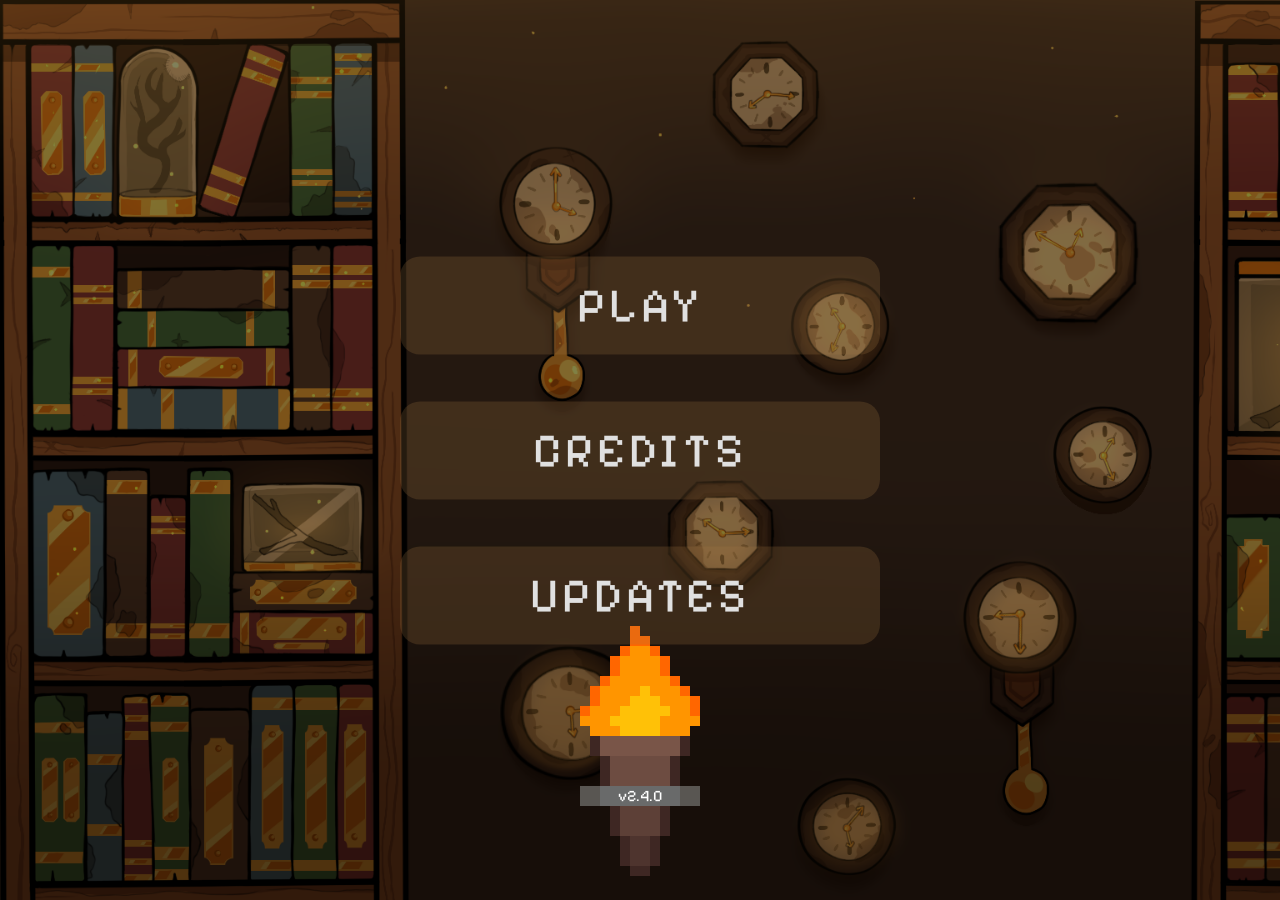
==== index.html @ 1cb91dc7 "first commit" ====
<!DOCTYPE html>
<html lang="en">
<head>
    <meta charset="UTF-8">
    <meta name="viewport" content="width=device-width, initial-scale=1.0">
    <title>crackTheCode V2</title>
    <link rel="stylesheet" href="css/index/index.css">
</head>

<body>


    <div id="torch">

        <img src="/images/torch.gif" alt="">
        <p style="position: absolute; font-size: 1em; bottom: 75px;">v2.4.0</p>
    </div>
    
    <div id="startScreen">
        <!--  -->
        <button id="playBtn" class="sBtn" onclick="playGame()">PLAY</button>
        <button id="creditsBtn" class="sBtn" onclick="openCredits()" >CREDITS</button>
        <button id="updatesBtn" class="sBtn" onclick="openUpdates()">UPDATES</button>

    </div>

    <div id="playScreen" class="screen hidden" tabindex="0">
        <button class="closeScreen">⬅</button>
        <h1>Welcome to Crack the Code V2</h1>
        <p>If you haven't solved V1, we recommend going back to complete it before continuing.
        In this game, you will be tasked with uncovering hidden clues, solving cryptic puzzles, and decoding complex patterns to advance through each level.
        Sharpen your mind—each step will test your logic, creativity, and attention to detail. Are you ready?
        </p>
        <h2 id="proceed">enter to proceed</h2>
    </div>
    
    <div id="creditsScreen" class="screen hidden">
        <button class="closeScreen">⬅</button>
        <p id="creditsParagraph">Created By
            <span class="creditsPTitle">Siddiq - The Mastermind Behind the Codes</span>
            <br>
            <br>
            <span class="creditsPTitle">Special Thanks</span>
            <br>
            to random stackoverflow threads, <br>
            to my patience
            to widdle // might remove soon
            <span class="creditsPTitle">Directors</span>
            <br>
            Thomas Family - 
            <span class="creditsPTitle">Ideas</span>
            <a href="https://codepen.io/bulanmaster/pen/poERRG">HACKSYS </a>
            
        
    </div>
    <div id="updatesScreen" class="screen hidden">
        <button class="closeScreen">⬅</button>
        <p style="font-size: 2em;">UPDATES:</p>
        <p>v2.1.0</p>
        <p>9.27.24 - HUST system</p>
        <p>9.28.24 - implemented smart api for mirror room (NO SPOILERS :D)</p>
        <p>9.29.24:10.3.24 - bug fixes, new levels</p>
        <p>10.4.24 - loading screen for level 1</p>
        <p>10.23.24 - level three updates</p>
        <p>11.26.24 - finished level three</p>
        <p>11.25.24 - made level harder, changed "C" to view inventory to "E", working on not allowing the user to open inventory while in the envelope</p>
        <p>11.27.24 - scrolled l4 terminal into view & also inserts element BEFORE the first element :> (so happy to fix that rn lol)</p>
        <p>11.27.24 - finished level 4 still has to be polished lmao</p>
    
    </div>

    <script src="/scripts/index/index.js"></script>
    <script src="/scripts/index/game.js"></script>
    <script src="/scripts/index/scripts.js"></script>

</body>
</html>
---- css/index/index.css ----
@import url('https://fonts.googleapis.com/css2?family=Jersey+15+Charted&family=Roboto:ital,wght@0,100;0,300;0,400;0,500;0,700;0,900;1,100;1,300;1,400;1,500;1,700;1,900&display=swap');

@import url('https://fonts.googleapis.com/css2?family=Pixelify+Sans:wght@400..700&display=swap');
@import url('https://fonts.googleapis.com/css2?family=Quicksand:wght@300..700&display=swap');

.hidden {
    opacity: 0;
    display: none !important;
  }

  .fade-out {
    animation: hideElement 3s ease forwards;
    display: block;
  }

  @keyframes hideElement {
    50% {
        opacity: 0;
    }

    100% {
        opacity: 1;
    }
  }

  .mergeIn {
    animation: mergeIn 3s ease forwards 3s;
    opacity: 0;
  }

  @keyframes mergeIn {

    25% {
        opacity: 0;
    } 
    50% {
    position: absolute;
    top: 50%;
    left: 50%;
    transform: translate(-50%, -50%);
    opacity: 0;
  }

  100% {
    opacity: 0;
  }
  }
  #torch {
    position: absolute;
    bottom: 4px;
    display: flex;
    justify-content: center;
    align-items: center;
    flex-direction: column;
    pointer-events: none;
    font-family: "Pixelify Sans";

color: white;}

  .shown {
    opacity: 0;
    animation: fadeIn 1s ease-in forwards;
  }

body {
    display: flex;
    justify-content: center;
    align-items: center;
    flex-direction: column;
    height: 100vh;
    background: linear-gradient(100deg, #224775, #1a1a2e); /* Soft gradient with similar tones */
    background-image: url('/images/background.png');
    background-size: cover;
}





  .sBtn {
    font-family: "Pixelify Sans";
    letter-spacing: 2px;
    background-color: #a379423a; /* Dark mysterious color  33 at enmd*/
    color: #e0e0e0; /* Light color for contrast */
    font-size: 24px; /* Larger text */
    border: 0;
    border-radius: 10px; /* Slightly rounded corners */
    padding: 10px 20px; /* Padding for a larger clickable area */
    cursor: pointer; /* Change cursor on hover */
    transition: background-color 0.3s, transform 0.3s; /* Smooth transition for hover effects */
    width: 10em;
    margin: 2em;
    scale: 2;
    /* box-shadow: 0px 0px 50px 5px white; */
}

.sBtn:hover {
    /* background-color: #a37942; Change background on hover */
    color: white; /* Invert the text color */
    transform: scale(1.1); /* Slight zoom effect */
    background-color: #a37942;
}

.sBtn::before {
    content: '';
    width: 0%;
    height: 100%;
    background-color: #a379428a;
    position: absolute;
    left: 0;
    top: 0;
    border-radius: 10px;
    transition: 0.4s ease;
    opacity: 0.5;
}
.sBtn:hover::before {
    width: 100%;
}

.sBtn:active {
    transform: scale(0.95); /* Slight "pressed" effect */
}

#startScreen {
    /* background-color: #rgb(37, 41, 39); */
    display: flex;
    flex-direction: column;
    border-radius: 25px;
    transition: all 0.4s ease;
    height: 600px;
    justify-content: center;
    align-items: center;
    width: 350px;

}


#startScreen:hover {
    transform: translateY(-2%);
}


body {
    height: 100vh;
    margin: 0;
    background-color: darkblue; /* Background color */
    overflow: hidden;
    position: relative;
}

#play-screen {
    height: 100%;
    width: 100%;
}


@keyframes fadeIn {
    from {
        display: block;
    }
    
    to {
        opacity: 1;
    }
}

.mergeSelfAfter { 
    animation: waitMerge 3s ease forwards;
}

@keyframes waitMerge {
    from {
        position: absolute;
        top: 20%;
    }
    to {
        position: absolute;
        top: 50%;
        transform: translateY(-50%);
    }
}

#creditsScreen, #updatesScreen {
    position: absolute;
    background-color: #a379423a;
    padding: 20px;
    border-radius: 20px;
    min-width: 450px;
    height: 600px;
    color: white;
    font-family: "Pixelify Sans";
}

#playScreen {
    background-color: #a37942; /* Your chosen color */
    display: flex;
    justify-content: center;
    align-items: center;
    flex-direction: column;
    width: 100vw;
    height: 100vh;
    padding: 20px;
    box-sizing: border-box;
    color: #fff; /* Text color */
    font-family: 'Quicksand', sans-serif;
    position: absolute;
    top: 0;
}

#playScreen h1 {
    font-size: 3rem; /* Large heading */
    margin-bottom: 20px;
}

#playScreen p {
    font-size: 2rem; /* Smaller, readable paragraph */
    margin: 10px 0;
    text-align: justify;
    max-width: 700px;
}

#playScreen .closeScreen {
    background-color: #1a1a2e; /* Dark background for button */
    color: #fff;
    border: none;
    padding: 10px 20px;
    font-size: 1.5rem;
    cursor: pointer;
    position: absolute;
    top: 20px;
    left: 20px;
    border-radius: 5px;
}

.screen {
    animation: showSelf 1s ease forwards;
    overflow: hidden;
    border: 2px solid white;
}

@keyframes showSelf {
    from {
        opacity: 0;
    }
    to {
        opacity: 1;
    }
}

#playScreen #startGame:hover {
    opacity: 0.7;
}

#proceed {
    color: rgb(105, 76, 76) !important;
}

#creditsParagraph {
    font-weight: bold;
    font-family: 'Quicksand', sans-serif;
}

.creditsPTitle {
    font-size: 1.5em;
    display: block;
}

.closeScreen {
    width: 100px;
    height: 40px;
    border-radius: 10px;
    border: 0;
    color: white;
    background-color: #a37942;
    font-size: 2em;
    display: flex;
    justify-content: center;
    align-items: center;
    cursor: pointer;
}


.dot {
    position: absolute;
    width: 4px;
    height: 4px;
    background-color: rgba(247, 195, 25, 0.863);
    border-radius: 50%;
    opacity: 0;
    animation: shine 5s infinite ease-in-out;
    transition: transform 4s ease-in-out; /* Smooth movement */
    top: 0;
    left: 0;
}

@keyframes shine {
    0% {
        opacity: 0;
    }
    50% {
        opacity: 1;
    }
    100% {
        opacity: 0;
    }
}
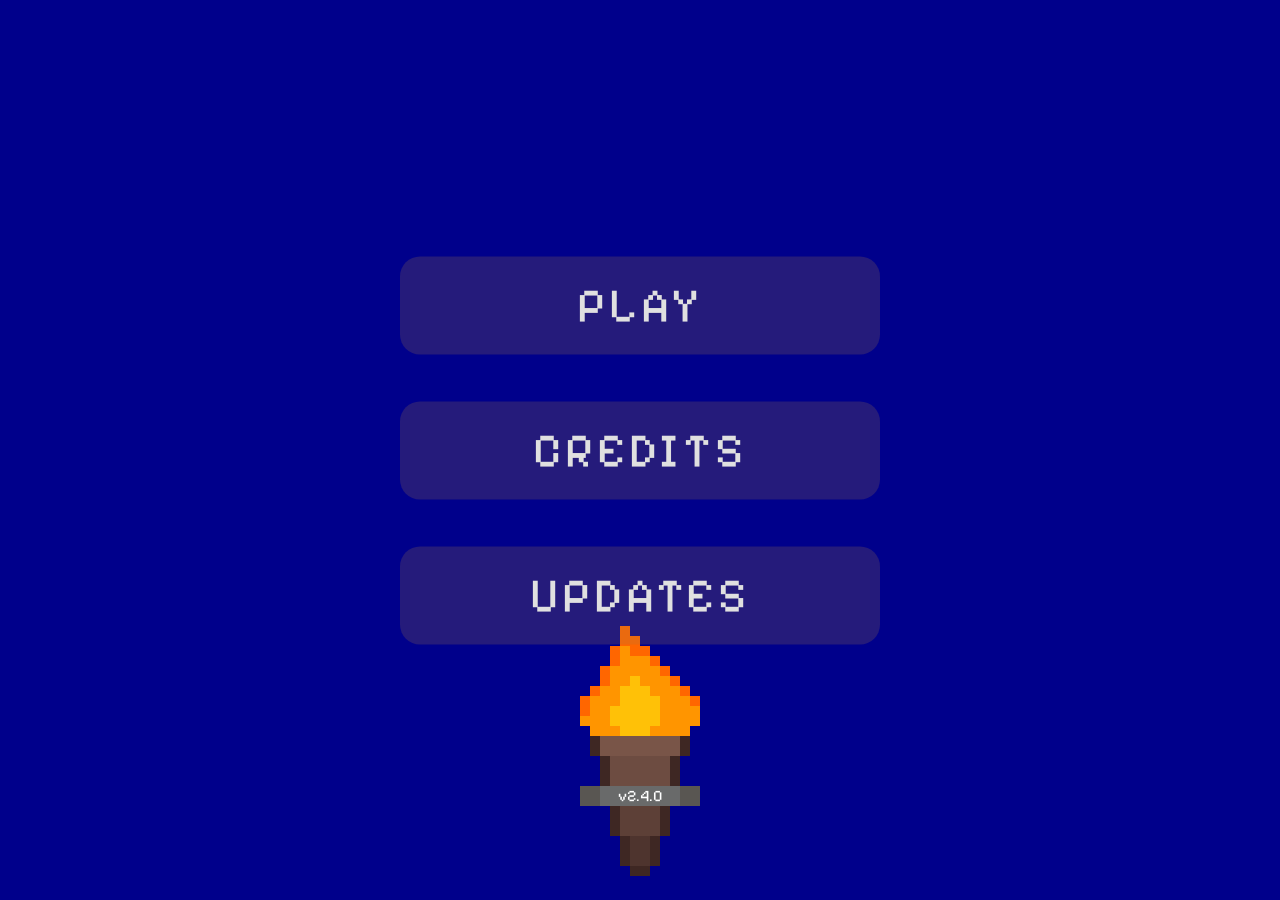
==== commit 70a3cd70: "Refactor HTML structure and update image paths for consistency" ====
--- a/index.html
+++ b/index.html
@@ -1,77 +1,85 @@
-<!DOCTYPE html>
+<!doctype html>
 <html lang="en">
-<head>
-    <meta charset="UTF-8">
-    <meta name="viewport" content="width=device-width, initial-scale=1.0">
+  <head>
+    <meta charset="UTF-8" />
+    <meta name="viewport" content="width=device-width, initial-scale=1.0" />
     <title>crackTheCode V2</title>
-    <link rel="stylesheet" href="css/index/index.css">
-</head>
+    <link rel="stylesheet" href="css/index/index.css" />
+  </head>
 
-<body>
+  <body>
+    <div id="torch">
+      <img src="./images/torch.gif" alt="" />
+      <p style="position: absolute; font-size: 1em; bottom: 75px">v2.4.0</p>
+    </div>
 
-
-    <div id="torch">
-
-        <img src="/images/torch.gif" alt="">
-        <p style="position: absolute; font-size: 1em; bottom: 75px;">v2.4.0</p>
-    </div>
-    
     <div id="startScreen">
-        <!--  -->
-        <button id="playBtn" class="sBtn" onclick="playGame()">PLAY</button>
-        <button id="creditsBtn" class="sBtn" onclick="openCredits()" >CREDITS</button>
-        <button id="updatesBtn" class="sBtn" onclick="openUpdates()">UPDATES</button>
-
+      <!--  -->
+      <button id="playBtn" class="sBtn" onclick="playGame()">PLAY</button>
+      <button id="creditsBtn" class="sBtn" onclick="openCredits()">
+        CREDITS
+      </button>
+      <button id="updatesBtn" class="sBtn" onclick="openUpdates()">
+        UPDATES
+      </button>
     </div>
 
     <div id="playScreen" class="screen hidden" tabindex="0">
-        <button class="closeScreen">⬅</button>
-        <h1>Welcome to Crack the Code V2</h1>
-        <p>If you haven't solved V1, we recommend going back to complete it before continuing.
-        In this game, you will be tasked with uncovering hidden clues, solving cryptic puzzles, and decoding complex patterns to advance through each level.
-        Sharpen your mind—each step will test your logic, creativity, and attention to detail. Are you ready?
-        </p>
-        <h2 id="proceed">enter to proceed</h2>
+      <button class="closeScreen">⬅</button>
+      <h1>Welcome to Crack the Code V2</h1>
+      <p>
+        If you haven't solved V1, we recommend going back to complete it before
+        continuing. In this game, you will be tasked with uncovering hidden
+        clues, solving cryptic puzzles, and decoding complex patterns to advance
+        through each level. Sharpen your mind—each step will test your logic,
+        creativity, and attention to detail. Are you ready?
+      </p>
+      <h2 id="proceed">enter to proceed</h2>
     </div>
-    
+
     <div id="creditsScreen" class="screen hidden">
-        <button class="closeScreen">⬅</button>
-        <p id="creditsParagraph">Created By
-            <span class="creditsPTitle">Siddiq - The Mastermind Behind the Codes</span>
-            <br>
-            <br>
-            <span class="creditsPTitle">Special Thanks</span>
-            <br>
-            to random stackoverflow threads, <br>
-            to my patience
-            to widdle // might remove soon
-            <span class="creditsPTitle">Directors</span>
-            <br>
-            Thomas Family - 
-            <span class="creditsPTitle">Ideas</span>
-            <a href="https://codepen.io/bulanmaster/pen/poERRG">HACKSYS </a>
-            
-        
+      <button class="closeScreen">⬅</button>
+      <p id="creditsParagraph">
+        Created By
+        <span class="creditsPTitle"
+          >Siddiq - The Mastermind Behind the Codes</span
+        >
+        <br />
+        <br />
+        <span class="creditsPTitle">Special Thanks</span>
+        <br />
+        to random stackoverflow threads, <br />
+        to my patience to widdle // might remove soon
+        <span class="creditsPTitle">Directors</span>
+        <br />
+        Thomas Family -
+        <span class="creditsPTitle">Ideas</span>
+        <a href="https://codepen.io/bulanmaster/pen/poERRG">HACKSYS </a>
+      </p>
     </div>
     <div id="updatesScreen" class="screen hidden">
-        <button class="closeScreen">⬅</button>
-        <p style="font-size: 2em;">UPDATES:</p>
-        <p>v2.1.0</p>
-        <p>9.27.24 - HUST system</p>
-        <p>9.28.24 - implemented smart api for mirror room (NO SPOILERS :D)</p>
-        <p>9.29.24:10.3.24 - bug fixes, new levels</p>
-        <p>10.4.24 - loading screen for level 1</p>
-        <p>10.23.24 - level three updates</p>
-        <p>11.26.24 - finished level three</p>
-        <p>11.25.24 - made level harder, changed "C" to view inventory to "E", working on not allowing the user to open inventory while in the envelope</p>
-        <p>11.27.24 - scrolled l4 terminal into view & also inserts element BEFORE the first element :> (so happy to fix that rn lol)</p>
-        <p>11.27.24 - finished level 4 still has to be polished lmao</p>
-    
+      <button class="closeScreen">⬅</button>
+      <p style="font-size: 2em">UPDATES:</p>
+      <p>v2.1.0</p>
+      <p>9.27.24 - HUST system</p>
+      <p>9.28.24 - implemented smart api for mirror room (NO SPOILERS :D)</p>
+      <p>9.29.24:10.3.24 - bug fixes, new levels</p>
+      <p>10.4.24 - loading screen for level 1</p>
+      <p>10.23.24 - level three updates</p>
+      <p>11.26.24 - finished level three</p>
+      <p>
+        11.25.24 - made level harder, changed "C" to view inventory to "E",
+        working on not allowing the user to open inventory while in the envelope
+      </p>
+      <p>
+        11.27.24 - scrolled l4 terminal into view & also inserts element BEFORE
+        the first element :> (so happy to fix that rn lol)
+      </p>
+      <p>11.27.24 - finished level 4 still has to be polished lmao</p>
     </div>
 
     <script src="/scripts/index/index.js"></script>
     <script src="/scripts/index/game.js"></script>
     <script src="/scripts/index/scripts.js"></script>
-
-</body>
-</html>+  </body>
+</html>
--- a/css/index/index.css
+++ b/css/index/index.css
@@ -1,40 +1,38 @@
-
-@import url('https://fonts.googleapis.com/css2?family=Jersey+15+Charted&family=Roboto:ital,wght@0,100;0,300;0,400;0,500;0,700;0,900;1,100;1,300;1,400;1,500;1,700;1,900&display=swap');
-
-@import url('https://fonts.googleapis.com/css2?family=Pixelify+Sans:wght@400..700&display=swap');
-@import url('https://fonts.googleapis.com/css2?family=Quicksand:wght@300..700&display=swap');
+@import url("https://fonts.googleapis.com/css2?family=Jersey+15+Charted&family=Roboto:ital,wght@0,100;0,300;0,400;0,500;0,700;0,900;1,100;1,300;1,400;1,500;1,700;1,900&display=swap");
+
+@import url("https://fonts.googleapis.com/css2?family=Pixelify+Sans:wght@400..700&display=swap");
+@import url("https://fonts.googleapis.com/css2?family=Quicksand:wght@300..700&display=swap");
 
 .hidden {
-    opacity: 0;
-    display: none !important;
-  }
-
-  .fade-out {
-    animation: hideElement 3s ease forwards;
-    display: block;
-  }
-
-  @keyframes hideElement {
-    50% {
-        opacity: 0;
-    }
-
-    100% {
-        opacity: 1;
-    }
-  }
-
-  .mergeIn {
-    animation: mergeIn 3s ease forwards 3s;
-    opacity: 0;
-  }
-
-  @keyframes mergeIn {
-
-    25% {
-        opacity: 0;
-    } 
-    50% {
+  opacity: 0;
+  display: none !important;
+}
+
+.fade-out {
+  animation: hideElement 3s ease forwards;
+  display: block;
+}
+
+@keyframes hideElement {
+  50% {
+    opacity: 0;
+  }
+
+  100% {
+    opacity: 1;
+  }
+}
+
+.mergeIn {
+  animation: mergeIn 3s ease forwards 3s;
+  opacity: 0;
+}
+
+@keyframes mergeIn {
+  25% {
+    opacity: 0;
+  }
+  50% {
     position: absolute;
     top: 50%;
     left: 50%;
@@ -45,263 +43,262 @@
   100% {
     opacity: 0;
   }
-  }
-  #torch {
+}
+#torch {
+  position: absolute;
+  bottom: 4px;
+  display: flex;
+  justify-content: center;
+  align-items: center;
+  flex-direction: column;
+  pointer-events: none;
+  font-family: "Pixelify Sans";
+
+  color: white;
+}
+
+.shown {
+  opacity: 0;
+  animation: fadeIn 1s ease-in forwards;
+}
+
+body {
+  display: flex;
+  justify-content: center;
+  align-items: center;
+  flex-direction: column;
+  height: 100vh;
+  background: linear-gradient(
+    100deg,
+    #224775,
+    #1a1a2e
+  ); /* Soft gradient with similar tones */
+  background-image: url("./images/background.png");
+  background-size: cover;
+}
+
+.sBtn {
+  font-family: "Pixelify Sans";
+  letter-spacing: 2px;
+  background-color: #a379423a; /* Dark mysterious color  33 at enmd*/
+  color: #e0e0e0; /* Light color for contrast */
+  font-size: 24px; /* Larger text */
+  border: 0;
+  border-radius: 10px; /* Slightly rounded corners */
+  padding: 10px 20px; /* Padding for a larger clickable area */
+  cursor: pointer; /* Change cursor on hover */
+  transition:
+    background-color 0.3s,
+    transform 0.3s; /* Smooth transition for hover effects */
+  width: 10em;
+  margin: 2em;
+  scale: 2;
+  /* box-shadow: 0px 0px 50px 5px white; */
+}
+
+.sBtn:hover {
+  /* background-color: #a37942; Change background on hover */
+  color: white; /* Invert the text color */
+  transform: scale(1.1); /* Slight zoom effect */
+  background-color: #a37942;
+}
+
+.sBtn::before {
+  content: "";
+  width: 0%;
+  height: 100%;
+  background-color: #a379428a;
+  position: absolute;
+  left: 0;
+  top: 0;
+  border-radius: 10px;
+  transition: 0.4s ease;
+  opacity: 0.5;
+}
+.sBtn:hover::before {
+  width: 100%;
+}
+
+.sBtn:active {
+  transform: scale(0.95); /* Slight "pressed" effect */
+}
+
+#startScreen {
+  /* background-color: #rgb(37, 41, 39); */
+  display: flex;
+  flex-direction: column;
+  border-radius: 25px;
+  transition: all 0.4s ease;
+  height: 600px;
+  justify-content: center;
+  align-items: center;
+  width: 350px;
+}
+
+#startScreen:hover {
+  transform: translateY(-2%);
+}
+
+body {
+  height: 100vh;
+  margin: 0;
+  background-color: darkblue; /* Background color */
+  overflow: hidden;
+  position: relative;
+}
+
+#play-screen {
+  height: 100%;
+  width: 100%;
+}
+
+@keyframes fadeIn {
+  from {
+    display: block;
+  }
+
+  to {
+    opacity: 1;
+  }
+}
+
+.mergeSelfAfter {
+  animation: waitMerge 3s ease forwards;
+}
+
+@keyframes waitMerge {
+  from {
     position: absolute;
-    bottom: 4px;
-    display: flex;
-    justify-content: center;
-    align-items: center;
-    flex-direction: column;
-    pointer-events: none;
-    font-family: "Pixelify Sans";
-
-color: white;}
-
-  .shown {
-    opacity: 0;
-    animation: fadeIn 1s ease-in forwards;
-  }
-
-body {
-    display: flex;
-    justify-content: center;
-    align-items: center;
-    flex-direction: column;
-    height: 100vh;
-    background: linear-gradient(100deg, #224775, #1a1a2e); /* Soft gradient with similar tones */
-    background-image: url('/images/background.png');
-    background-size: cover;
-}
-
-
-
-
-
-  .sBtn {
-    font-family: "Pixelify Sans";
-    letter-spacing: 2px;
-    background-color: #a379423a; /* Dark mysterious color  33 at enmd*/
-    color: #e0e0e0; /* Light color for contrast */
-    font-size: 24px; /* Larger text */
-    border: 0;
-    border-radius: 10px; /* Slightly rounded corners */
-    padding: 10px 20px; /* Padding for a larger clickable area */
-    cursor: pointer; /* Change cursor on hover */
-    transition: background-color 0.3s, transform 0.3s; /* Smooth transition for hover effects */
-    width: 10em;
-    margin: 2em;
-    scale: 2;
-    /* box-shadow: 0px 0px 50px 5px white; */
-}
-
-.sBtn:hover {
-    /* background-color: #a37942; Change background on hover */
-    color: white; /* Invert the text color */
-    transform: scale(1.1); /* Slight zoom effect */
-    background-color: #a37942;
-}
-
-.sBtn::before {
-    content: '';
-    width: 0%;
-    height: 100%;
-    background-color: #a379428a;
+    top: 20%;
+  }
+  to {
     position: absolute;
-    left: 0;
-    top: 0;
-    border-radius: 10px;
-    transition: 0.4s ease;
-    opacity: 0.5;
-}
-.sBtn:hover::before {
-    width: 100%;
-}
-
-.sBtn:active {
-    transform: scale(0.95); /* Slight "pressed" effect */
-}
-
-#startScreen {
-    /* background-color: #rgb(37, 41, 39); */
-    display: flex;
-    flex-direction: column;
-    border-radius: 25px;
-    transition: all 0.4s ease;
-    height: 600px;
-    justify-content: center;
-    align-items: center;
-    width: 350px;
-
-}
-
-
-#startScreen:hover {
-    transform: translateY(-2%);
-}
-
-
-body {
-    height: 100vh;
-    margin: 0;
-    background-color: darkblue; /* Background color */
-    overflow: hidden;
-    position: relative;
-}
-
-#play-screen {
-    height: 100%;
-    width: 100%;
-}
-
-
-@keyframes fadeIn {
-    from {
-        display: block;
-    }
-    
-    to {
-        opacity: 1;
-    }
-}
-
-.mergeSelfAfter { 
-    animation: waitMerge 3s ease forwards;
-}
-
-@keyframes waitMerge {
-    from {
-        position: absolute;
-        top: 20%;
-    }
-    to {
-        position: absolute;
-        top: 50%;
-        transform: translateY(-50%);
-    }
-}
-
-#creditsScreen, #updatesScreen {
-    position: absolute;
-    background-color: #a379423a;
-    padding: 20px;
-    border-radius: 20px;
-    min-width: 450px;
-    height: 600px;
-    color: white;
-    font-family: "Pixelify Sans";
+    top: 50%;
+    transform: translateY(-50%);
+  }
+}
+
+#creditsScreen,
+#updatesScreen {
+  position: absolute;
+  background-color: #a379423a;
+  padding: 20px;
+  border-radius: 20px;
+  min-width: 450px;
+  height: 600px;
+  color: white;
+  font-family: "Pixelify Sans";
 }
 
 #playScreen {
-    background-color: #a37942; /* Your chosen color */
-    display: flex;
-    justify-content: center;
-    align-items: center;
-    flex-direction: column;
-    width: 100vw;
-    height: 100vh;
-    padding: 20px;
-    box-sizing: border-box;
-    color: #fff; /* Text color */
-    font-family: 'Quicksand', sans-serif;
-    position: absolute;
-    top: 0;
+  background-color: #a37942; /* Your chosen color */
+  display: flex;
+  justify-content: center;
+  align-items: center;
+  flex-direction: column;
+  width: 100vw;
+  height: 100vh;
+  padding: 20px;
+  box-sizing: border-box;
+  color: #fff; /* Text color */
+  font-family: "Quicksand", sans-serif;
+  position: absolute;
+  top: 0;
 }
 
 #playScreen h1 {
-    font-size: 3rem; /* Large heading */
-    margin-bottom: 20px;
+  font-size: 3rem; /* Large heading */
+  margin-bottom: 20px;
 }
 
 #playScreen p {
-    font-size: 2rem; /* Smaller, readable paragraph */
-    margin: 10px 0;
-    text-align: justify;
-    max-width: 700px;
+  font-size: 2rem; /* Smaller, readable paragraph */
+  margin: 10px 0;
+  text-align: justify;
+  max-width: 700px;
 }
 
 #playScreen .closeScreen {
-    background-color: #1a1a2e; /* Dark background for button */
-    color: #fff;
-    border: none;
-    padding: 10px 20px;
-    font-size: 1.5rem;
-    cursor: pointer;
-    position: absolute;
-    top: 20px;
-    left: 20px;
-    border-radius: 5px;
+  background-color: #1a1a2e; /* Dark background for button */
+  color: #fff;
+  border: none;
+  padding: 10px 20px;
+  font-size: 1.5rem;
+  cursor: pointer;
+  position: absolute;
+  top: 20px;
+  left: 20px;
+  border-radius: 5px;
 }
 
 .screen {
-    animation: showSelf 1s ease forwards;
-    overflow: hidden;
-    border: 2px solid white;
+  animation: showSelf 1s ease forwards;
+  overflow: hidden;
+  border: 2px solid white;
 }
 
 @keyframes showSelf {
-    from {
-        opacity: 0;
-    }
-    to {
-        opacity: 1;
-    }
+  from {
+    opacity: 0;
+  }
+  to {
+    opacity: 1;
+  }
 }
 
 #playScreen #startGame:hover {
-    opacity: 0.7;
+  opacity: 0.7;
 }
 
 #proceed {
-    color: rgb(105, 76, 76) !important;
+  color: rgb(105, 76, 76) !important;
 }
 
 #creditsParagraph {
-    font-weight: bold;
-    font-family: 'Quicksand', sans-serif;
+  font-weight: bold;
+  font-family: "Quicksand", sans-serif;
 }
 
 .creditsPTitle {
-    font-size: 1.5em;
-    display: block;
+  font-size: 1.5em;
+  display: block;
 }
 
 .closeScreen {
-    width: 100px;
-    height: 40px;
-    border-radius: 10px;
-    border: 0;
-    color: white;
-    background-color: #a37942;
-    font-size: 2em;
-    display: flex;
-    justify-content: center;
-    align-items: center;
-    cursor: pointer;
-}
-
+  width: 100px;
+  height: 40px;
+  border-radius: 10px;
+  border: 0;
+  color: white;
+  background-color: #a37942;
+  font-size: 2em;
+  display: flex;
+  justify-content: center;
+  align-items: center;
+  cursor: pointer;
+}
 
 .dot {
-    position: absolute;
-    width: 4px;
-    height: 4px;
-    background-color: rgba(247, 195, 25, 0.863);
-    border-radius: 50%;
-    opacity: 0;
-    animation: shine 5s infinite ease-in-out;
-    transition: transform 4s ease-in-out; /* Smooth movement */
-    top: 0;
-    left: 0;
+  position: absolute;
+  width: 4px;
+  height: 4px;
+  background-color: rgba(247, 195, 25, 0.863);
+  border-radius: 50%;
+  opacity: 0;
+  animation: shine 5s infinite ease-in-out;
+  transition: transform 4s ease-in-out; /* Smooth movement */
+  top: 0;
+  left: 0;
 }
 
 @keyframes shine {
-    0% {
-        opacity: 0;
-    }
-    50% {
-        opacity: 1;
-    }
-    100% {
-        opacity: 0;
-    }
-}+  0% {
+    opacity: 0;
+  }
+  50% {
+    opacity: 1;
+  }
+  100% {
+    opacity: 0;
+  }
+}
